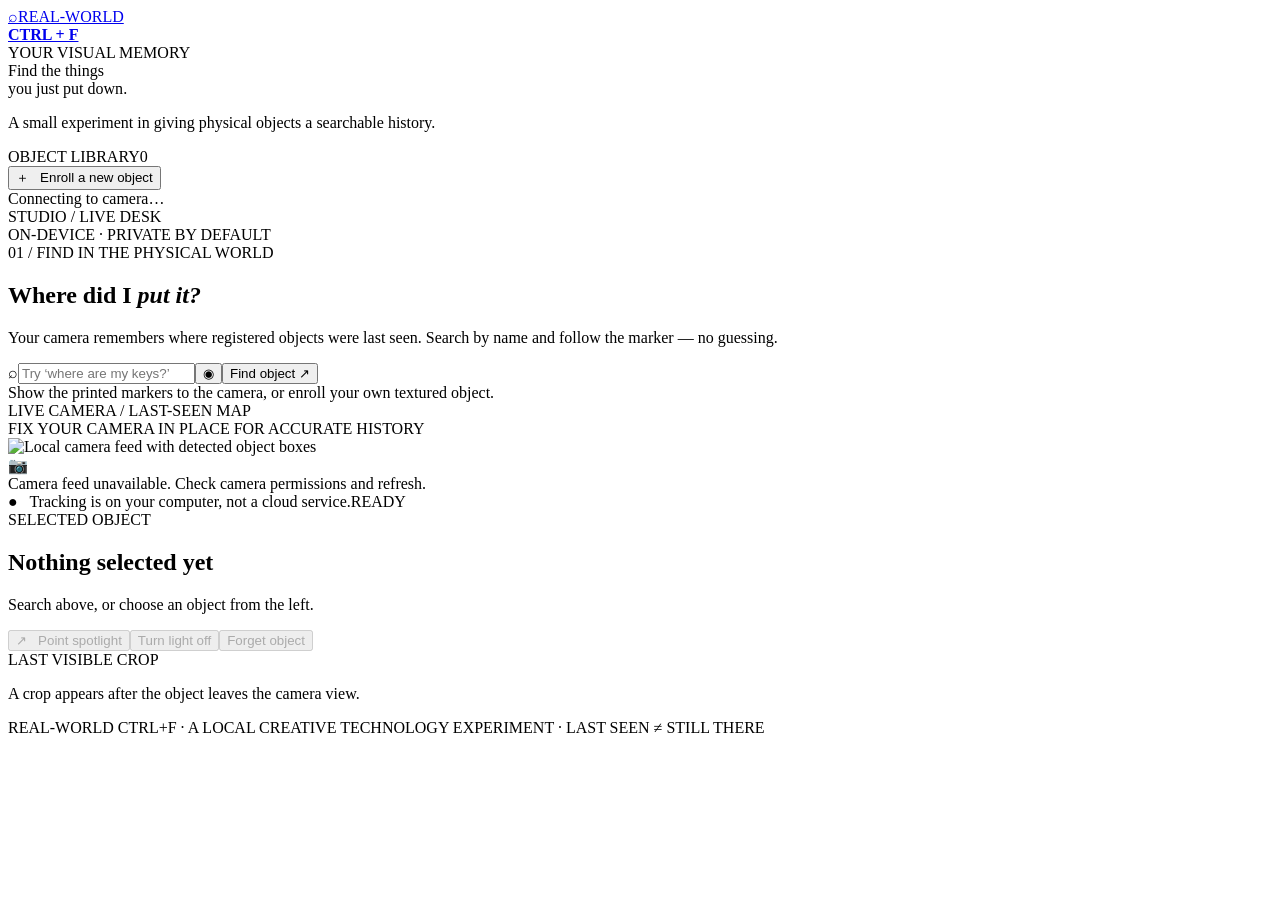
==== web/index.html @ 2c52d74b "Build local object-finding studio with enrollment, visual memory and optional ESP32 spotlight" ====
<!doctype html>
<html lang="en">
<head><meta charset="utf-8"><meta name="viewport" content="width=device-width,initial-scale=1">
<title>Real-World Ctrl+F · Your room has a search bar</title>
<link rel="stylesheet" href="/style.css"></head>
<body>
<div class="shell">
  <aside class="sidebar">
    <a class="brand" href="/" aria-label="Real-World Ctrl+F"><span class="logo">⌕</span><span>REAL-WORLD<br><strong>CTRL + F</strong></span></a>
    <div class="eyebrow">YOUR VISUAL MEMORY</div>
    <div class="intro">Find the things<br>you just put down<span>.</span></div>
    <p class="intro-note">A small experiment in giving physical objects a searchable history.</p>
    <div class="line"></div>
    <div class="listheading"><span>OBJECT LIBRARY</span><span id="count">0</span></div>
    <div id="objects" class="objects" aria-live="polite"></div>
    <button id="add" class="add">＋ &nbsp; Enroll a new object</button>
    <div class="sidebar-bottom"><div class="dot"></div><span id="camera-status">Connecting to camera…</span></div>
  </aside>
  <main class="main">
    <header class="top"><div class="crumb">STUDIO <span>/</span> LIVE DESK</div><div class="local"><i></i> ON-DEVICE · PRIVATE BY DEFAULT</div></header>
    <section class="hero"><div class="tag">01 / FIND IN THE PHYSICAL WORLD</div>
      <h1>Where did I <em>put it?</em></h1><p>Your camera remembers where registered objects were last seen. Search by name and follow the marker — no guessing.</p>
      <form id="search-form" class="search"><span class="search-icon">⌕</span><input id="search" autocomplete="off" maxlength="100" placeholder="Try ‘where are my keys?’" aria-label="Find an object"><button id="voice" type="button" title="Optional browser voice service; audio may be processed by your browser provider" class="voice" aria-label="Search by voice">◉</button><button type="submit">Find object <span>↗</span></button></form>
      <div id="message" class="message" role="status" aria-live="polite">Show the printed markers to the camera, or enroll your own textured object.</div>
    </section>
    <section class="stage"><div class="stage-top"><div><span class="live-dot"></span> LIVE CAMERA <span class="secondary">/ LAST-SEEN MAP</span></div><div class="stage-meta">FIX YOUR CAMERA IN PLACE FOR ACCURATE HISTORY</div></div>
      <div id="camera-frame" class="camera-frame"><img id="feed" src="/stream" alt="Local camera feed with detected object boxes"><div id="selection" class="selection" hidden></div><div id="camera-placeholder" class="placeholder">📷 <br>Camera feed unavailable. Check camera permissions and refresh.</div><div id="draw-hint" class="draw-hint" hidden>Drag a rectangle around your object — include its distinctive surface.</div></div>
      <div class="stage-foot"><span>● &nbsp; Tracking is on your computer, not a cloud service.</span><span id="last-refresh">READY</span></div></section>
    <section class="details"><div class="detail-main"><div class="eyebrow">SELECTED OBJECT</div><h2 id="selected-name">Nothing selected yet</h2><p id="selected-description">Search above, or choose an object from the left.</p><div id="selected-meta" class="meta"></div><div class="actions"><button id="point" disabled class="primary">↗ &nbsp; Point spotlight</button><button id="light-off" disabled class="ghost">Turn light off</button><button id="forget" disabled class="ghost danger">Forget object</button></div></div><div class="evidence"><div class="eyebrow">LAST VISIBLE CROP</div><img id="snapshot" alt="Last unobscured crop of object" hidden><p id="snapshot-note">A crop appears after the object leaves the camera view.</p></div></section>
    <footer>REAL-WORLD CTRL+F <span>·</span> A LOCAL CREATIVE TECHNOLOGY EXPERIMENT <span>·</span> LAST SEEN ≠ STILL THERE</footer>
  </main>
</div>
<dialog id="enroll-dialog"><form id="enroll-form" method="dialog"><div class="eyebrow">ENROLLMENT / 02</div><h2>Give that object a name.</h2><p>The selected image area will be used as your private visual template. Textured, detailed objects work better than plain plastic.</p><label for="object-name">NAME</label><input id="object-name" maxlength="45" minlength="2" required placeholder="e.g. My notebook"><label for="object-aliases">ALIASES <small>optional, comma separated</small></label><input id="object-aliases" placeholder="e.g. journal, diary"><div class="dialog-actions"><button type="button" id="cancel-enroll" class="ghost">Cancel</button><button type="submit" class="primary">Save this object ↗</button></div></form></dialog>
<script src="/client.js" defer></script>
</body></html>
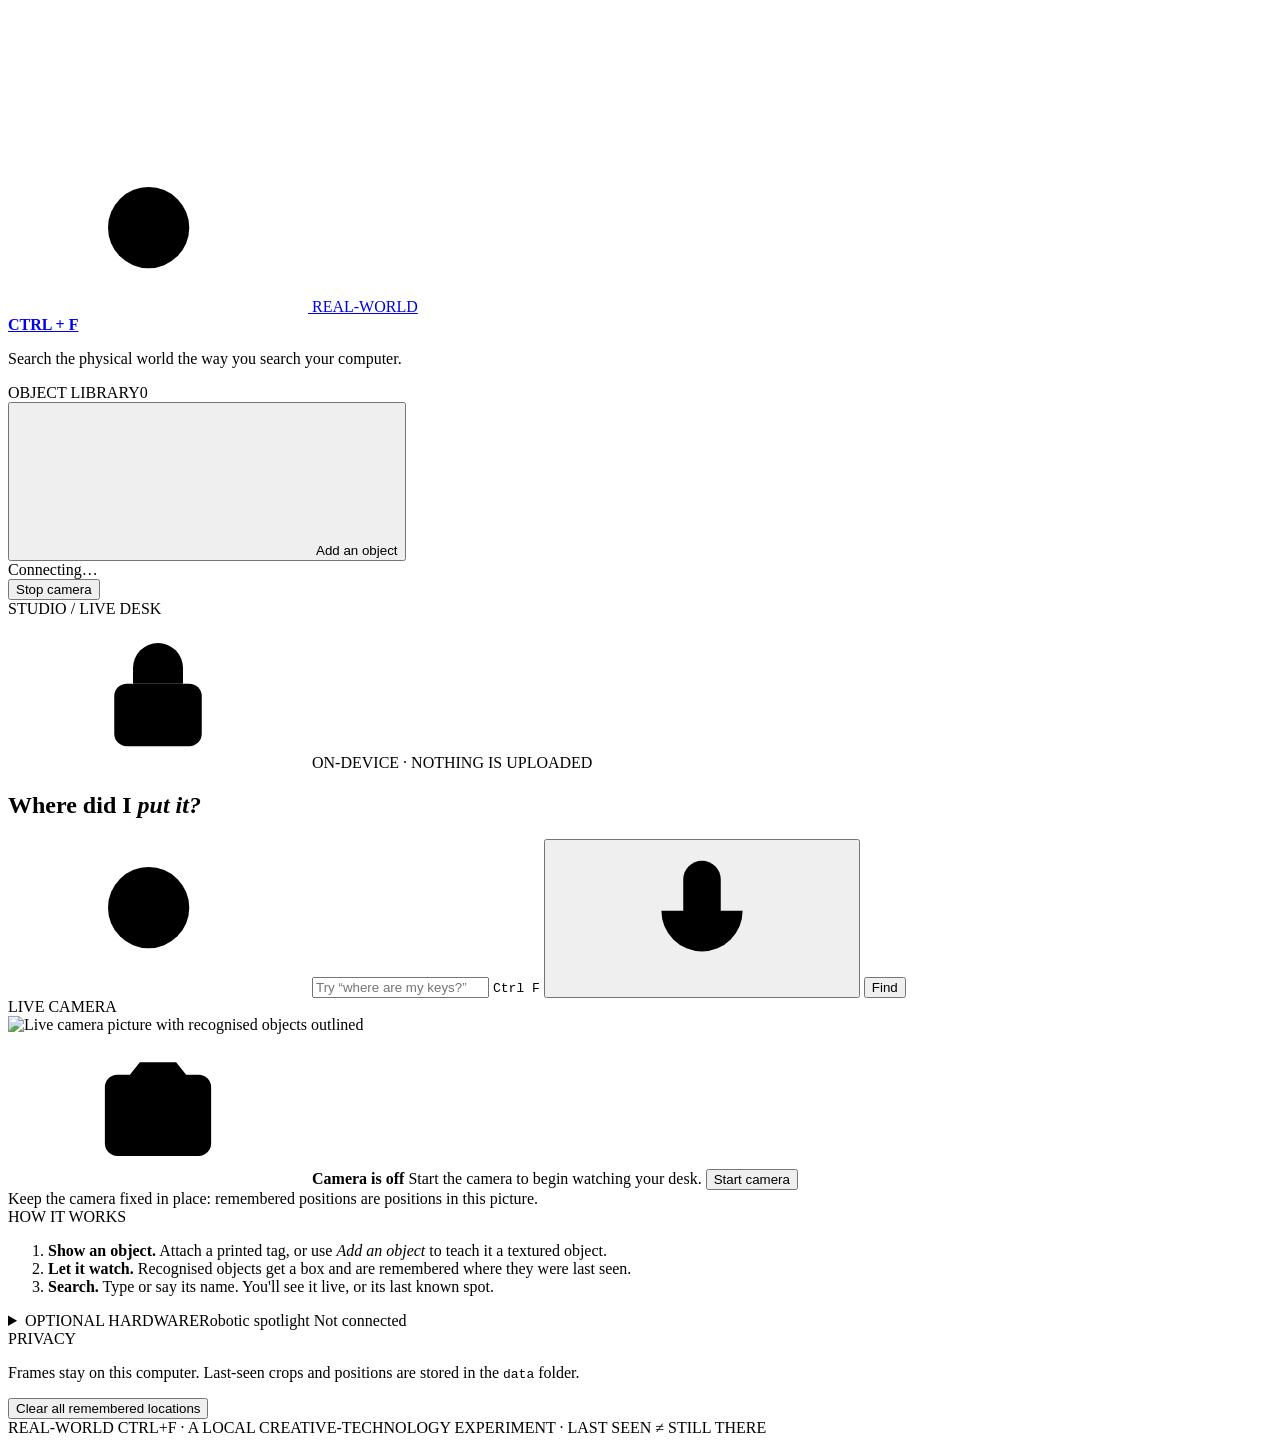
==== commit 33c96493: "Harden API, spotlight and firmware; redesign the browser studio - server: camera start/stop, frozen-" ====
--- a/web/index.html
+++ b/web/index.html
@@ -1,35 +1,246 @@
 <!doctype html>
 <html lang="en">
-<head><meta charset="utf-8"><meta name="viewport" content="width=device-width,initial-scale=1">
-<title>Real-World Ctrl+F · Your room has a search bar</title>
-<link rel="stylesheet" href="/style.css"></head>
+<head>
+<meta charset="utf-8">
+<meta name="viewport" content="width=device-width,initial-scale=1">
+<meta name="color-scheme" content="light">
+<title>Real-World Ctrl+F</title>
+<link rel="icon" href="/favicon.svg" type="image/svg+xml">
+<link rel="stylesheet" href="/style.css">
+</head>
 <body>
+<svg class="sprite" aria-hidden="true">
+  <symbol id="i-search" viewBox="0 0 24 24"><circle cx="10.5" cy="10.5" r="6.5"/><path d="m15.5 15.5 5 5"/></symbol>
+  <symbol id="i-mic" viewBox="0 0 24 24"><rect x="9" y="3" width="6" height="11" rx="3"/><path d="M5.5 11a6.5 6.5 0 0 0 13 0M12 17.5V21"/></symbol>
+  <symbol id="i-camera" viewBox="0 0 24 24"><path d="M3.5 8.5a2 2 0 0 1 2-2h2l1.6-2h5.8l1.6 2h2a2 2 0 0 1 2 2v9a2 2 0 0 1-2 2h-13a2 2 0 0 1-2-2z"/><circle cx="12" cy="13" r="3.6"/></symbol>
+  <symbol id="i-plus" viewBox="0 0 24 24"><path d="M12 5v14M5 12h14"/></symbol>
+  <symbol id="i-tag" viewBox="0 0 24 24"><rect x="4" y="4" width="16" height="16" rx="2"/><path d="M8 8h3v3H8zM13 13h3v3h-3zM13 8h3M8 16h3"/></symbol>
+  <symbol id="i-shape" viewBox="0 0 24 24"><path d="M4 8V4h4M16 4h4v4M20 16v4h-4M8 20H4v-4"/><circle cx="12" cy="12" r="3.5"/></symbol>
+  <symbol id="i-light" viewBox="0 0 24 24"><path d="M9 18h6M10 21h4M12 3a6 6 0 0 0-3.6 10.8c.6.5 1 1.2 1 2V16h5.2v-.2c0-.8.4-1.5 1-2A6 6 0 0 0 12 3z"/></symbol>
+  <symbol id="i-trash" viewBox="0 0 24 24"><path d="M4 7h16M9 7V4.5h6V7M6.5 7l1 13h9l1-13"/></symbol>
+  <symbol id="i-x" viewBox="0 0 24 24"><path d="m6 6 12 12M18 6 6 18"/></symbol>
+  <symbol id="i-stop" viewBox="0 0 24 24"><rect x="6.5" y="6.5" width="11" height="11" rx="1.5"/></symbol>
+  <symbol id="i-layers" viewBox="0 0 24 24"><path d="m12 3 9 5-9 5-9-5z"/><path d="m3 13 9 5 9-5"/></symbol>
+  <symbol id="i-lock" viewBox="0 0 24 24"><rect x="5" y="10.5" width="14" height="10" rx="2"/><path d="M8 10.5V8a4 4 0 0 1 8 0v2.5"/></symbol>
+</svg>
+
 <div class="shell">
-  <aside class="sidebar">
-    <a class="brand" href="/" aria-label="Real-World Ctrl+F"><span class="logo">⌕</span><span>REAL-WORLD<br><strong>CTRL + F</strong></span></a>
-    <div class="eyebrow">YOUR VISUAL MEMORY</div>
-    <div class="intro">Find the things<br>you just put down<span>.</span></div>
-    <p class="intro-note">A small experiment in giving physical objects a searchable history.</p>
-    <div class="line"></div>
-    <div class="listheading"><span>OBJECT LIBRARY</span><span id="count">0</span></div>
-    <div id="objects" class="objects" aria-live="polite"></div>
-    <button id="add" class="add">＋ &nbsp; Enroll a new object</button>
-    <div class="sidebar-bottom"><div class="dot"></div><span id="camera-status">Connecting to camera…</span></div>
+  <!-- ============================== LIBRARY ============================== -->
+  <aside class="sidebar" aria-label="Object library">
+    <a class="brand" href="/" aria-label="Real-World Ctrl+F home">
+      <span class="logo" aria-hidden="true"><svg><use href="#i-search"/></svg></span>
+      <span>REAL-WORLD<br><strong>CTRL + F</strong></span>
+    </a>
+    <p class="intro-note">Search the physical world the way you search your computer.</p>
+
+    <div class="listheading"><span>OBJECT LIBRARY</span><span id="count" class="count">0</span></div>
+    <div id="summary" class="summary" aria-live="polite"></div>
+    <div id="objects" class="objects" role="list"></div>
+    <button id="add" class="add" type="button"><svg><use href="#i-plus"/></svg>Add an object</button>
+
+    <div class="sidebar-bottom">
+      <div class="camera-line"><span id="camera-dot" class="dot"></span><span id="camera-status">Connecting…</span></div>
+      <button id="camera-toggle" class="ghost small" type="button">Stop camera</button>
+    </div>
   </aside>
+
+  <!-- ================================ MAIN ================================ -->
   <main class="main">
-    <header class="top"><div class="crumb">STUDIO <span>/</span> LIVE DESK</div><div class="local"><i></i> ON-DEVICE · PRIVATE BY DEFAULT</div></header>
-    <section class="hero"><div class="tag">01 / FIND IN THE PHYSICAL WORLD</div>
-      <h1>Where did I <em>put it?</em></h1><p>Your camera remembers where registered objects were last seen. Search by name and follow the marker — no guessing.</p>
-      <form id="search-form" class="search"><span class="search-icon">⌕</span><input id="search" autocomplete="off" maxlength="100" placeholder="Try ‘where are my keys?’" aria-label="Find an object"><button id="voice" type="button" title="Optional browser voice service; audio may be processed by your browser provider" class="voice" aria-label="Search by voice">◉</button><button type="submit">Find object <span>↗</span></button></form>
-      <div id="message" class="message" role="status" aria-live="polite">Show the printed markers to the camera, or enroll your own textured object.</div>
+    <header class="top">
+      <div class="crumb">STUDIO <span>/</span> LIVE DESK</div>
+      <div class="local"><svg><use href="#i-lock"/></svg> ON-DEVICE · NOTHING IS UPLOADED</div>
+    </header>
+
+    <section class="hero">
+      <h1>Where did I <em>put it?</em></h1>
+      <form id="search-form" class="search" role="search" autocomplete="off">
+        <svg class="search-icon" aria-hidden="true"><use href="#i-search"/></svg>
+        <input id="search" maxlength="100" placeholder="Try “where are my keys?”" aria-label="Find an object" enterkeyhint="search">
+        <kbd class="kbd" aria-hidden="true">Ctrl F</kbd>
+        <button id="voice" type="button" class="icon-btn" aria-label="Search by voice"><svg><use href="#i-mic"/></svg></button>
+        <button type="submit" class="primary">Find</button>
+      </form>
+      <div id="candidates" class="candidates" hidden></div>
     </section>
-    <section class="stage"><div class="stage-top"><div><span class="live-dot"></span> LIVE CAMERA <span class="secondary">/ LAST-SEEN MAP</span></div><div class="stage-meta">FIX YOUR CAMERA IN PLACE FOR ACCURATE HISTORY</div></div>
-      <div id="camera-frame" class="camera-frame"><img id="feed" src="/stream" alt="Local camera feed with detected object boxes"><div id="selection" class="selection" hidden></div><div id="camera-placeholder" class="placeholder">📷 <br>Camera feed unavailable. Check camera permissions and refresh.</div><div id="draw-hint" class="draw-hint" hidden>Drag a rectangle around your object — include its distinctive surface.</div></div>
-      <div class="stage-foot"><span>● &nbsp; Tracking is on your computer, not a cloud service.</span><span id="last-refresh">READY</span></div></section>
-    <section class="details"><div class="detail-main"><div class="eyebrow">SELECTED OBJECT</div><h2 id="selected-name">Nothing selected yet</h2><p id="selected-description">Search above, or choose an object from the left.</p><div id="selected-meta" class="meta"></div><div class="actions"><button id="point" disabled class="primary">↗ &nbsp; Point spotlight</button><button id="light-off" disabled class="ghost">Turn light off</button><button id="forget" disabled class="ghost danger">Forget object</button></div></div><div class="evidence"><div class="eyebrow">LAST VISIBLE CROP</div><img id="snapshot" alt="Last unobscured crop of object" hidden><p id="snapshot-note">A crop appears after the object leaves the camera view.</p></div></section>
-    <footer>REAL-WORLD CTRL+F <span>·</span> A LOCAL CREATIVE TECHNOLOGY EXPERIMENT <span>·</span> LAST SEEN ≠ STILL THERE</footer>
+
+    <div class="workspace">
+      <!-- ------------------------------ STAGE ------------------------------ -->
+      <section class="stage" aria-label="Camera">
+        <div class="stage-top">
+          <div class="stage-title"><span id="live-dot" class="live-dot"></span><span id="stage-mode">LIVE CAMERA</span></div>
+          <div id="scene-state" class="scene-state" title="The app checks whether the camera itself has moved"></div>
+        </div>
+        <div id="banner" class="banner" hidden></div>
+        <div class="stage-body">
+          <div id="media" class="media">
+            <img id="feed" alt="Live camera picture with recognised objects outlined">
+            <img id="still" alt="Frozen camera picture for drawing a selection" hidden>
+            <div id="overlay" class="overlay" aria-hidden="true"></div>
+            <div id="selection" class="selection" hidden></div>
+            <div id="placeholder" class="placeholder">
+              <svg><use href="#i-camera"/></svg>
+              <strong id="placeholder-title">Camera is off</strong>
+              <span id="placeholder-text">Start the camera to begin watching your desk.</span>
+              <button id="placeholder-start" class="primary" type="button">Start camera</button>
+            </div>
+          </div>
+        </div>
+        <div class="stage-foot"><span id="stage-hint">Keep the camera fixed in place: remembered positions are positions in this picture.</span><span id="fps"></span></div>
+      </section>
+
+      <!-- ----------------------------- DETAILS ----------------------------- -->
+      <section class="details" aria-label="Selected object">
+        <div id="detail-empty" class="card empty-card">
+          <div class="eyebrow">HOW IT WORKS</div>
+          <ol class="steps">
+            <li><b>Show an object.</b> Attach a printed tag, or use <i>Add an object</i> to teach it a textured object.</li>
+            <li><b>Let it watch.</b> Recognised objects get a box and are remembered where they were last seen.</li>
+            <li><b>Search.</b> Type or say its name. You'll see it live, or its last known spot.</li>
+          </ol>
+        </div>
+
+        <article id="detail" class="card detail" hidden>
+          <div class="detail-head">
+            <div>
+              <div id="detail-kind" class="eyebrow"></div>
+              <h2 id="detail-name"></h2>
+            </div>
+            <button id="detail-close" class="icon-btn" type="button" aria-label="Clear selection"><svg><use href="#i-x"/></svg></button>
+          </div>
+          <div id="detail-state" class="state-badge"></div>
+          <p id="detail-text" class="detail-text"></p>
+          <ul id="detail-reasons" class="reasons"></ul>
+          <figure id="snapshot-wrap" class="snapshot" hidden>
+            <img id="snapshot" alt="Last clear view of the object">
+            <figcaption id="snapshot-caption">Last clear view</figcaption>
+          </figure>
+          <dl id="detail-meta" class="meta"></dl>
+          <div class="actions">
+            <button id="point" class="primary" type="button" disabled><svg><use href="#i-light"/></svg>Point spotlight</button>
+            <button id="add-view" class="ghost" type="button" hidden><svg><use href="#i-layers"/></svg>Add another view</button>
+            <button id="forget" class="ghost danger" type="button"><svg><use href="#i-trash"/></svg><span>Forget</span></button>
+          </div>
+        </article>
+
+        <details id="spot-panel" class="card spot">
+          <summary><span class="eyebrow">OPTIONAL HARDWARE</span><span class="spot-title">Robotic spotlight <span id="spot-chip" class="chip">Not connected</span></span></summary>
+          <div id="spot-disconnected" class="spot-body">
+            <p class="muted">An ESP32 pan/tilt LED can point at an object's last known position. See the README for wiring.</p>
+            <div class="row">
+              <select id="spot-port" aria-label="Serial port"></select>
+              <button id="spot-refresh" class="ghost small" type="button">Refresh</button>
+            </div>
+            <input id="spot-port-manual" placeholder="or type a port, e.g. COM3" aria-label="Serial port name">
+            <button id="spot-connect" class="primary wide" type="button">Connect</button>
+          </div>
+          <div id="spot-connected" class="spot-body" hidden>
+            <p id="spot-info" class="muted"></p>
+            <p id="spot-cal-warning" class="warn-note" hidden>Not calibrated yet — the light will not point at the right place until you calibrate the four corners below.</p>
+            <div class="row">
+              <button id="spot-light" class="ghost small" type="button">Light on</button>
+              <button id="spot-home" class="ghost small" type="button">Centre</button>
+              <button id="spot-disconnect" class="ghost small" type="button">Disconnect</button>
+            </div>
+            <details class="calib">
+              <summary>Calibrate</summary>
+              <p class="muted">Nudge the light until it points at a corner of the camera picture, then save that corner. Repeat for all four.</p>
+              <div class="jog">
+                <button type="button" data-jog="tilt:-1" aria-label="Tilt up">▲</button>
+                <button type="button" data-jog="pan:1" aria-label="Pan left">◀</button>
+                <output id="spot-angles">–</output>
+                <button type="button" data-jog="pan:-1" aria-label="Pan right">▶</button>
+                <button type="button" data-jog="tilt:1" aria-label="Tilt down">▼</button>
+              </div>
+              <label class="step">Step <select id="spot-step"><option>1</option><option selected>5</option><option>15</option></select> °</label>
+              <div class="corners">
+                <button type="button" class="ghost small" data-corner="tl">Save top-left</button>
+                <button type="button" class="ghost small" data-corner="tr">Save top-right</button>
+                <button type="button" class="ghost small" data-corner="bl">Save bottom-left</button>
+                <button type="button" class="ghost small" data-corner="br">Save bottom-right</button>
+              </div>
+              <label class="toggle"><input id="aim-mode" type="checkbox"> Test: click the camera picture to aim there</label>
+            </details>
+          </div>
+        </details>
+
+        <div class="privacy card">
+          <div class="eyebrow">PRIVACY</div>
+          <p class="muted">Frames stay on this computer. Last-seen crops and positions are stored in the <code>data</code> folder.</p>
+          <button id="clear-memory" class="ghost small danger" type="button">Clear all remembered locations</button>
+        </div>
+      </section>
+    </div>
+    <footer>REAL-WORLD CTRL+F <span>·</span> A LOCAL CREATIVE-TECHNOLOGY EXPERIMENT <span>·</span> LAST SEEN ≠ STILL THERE</footer>
   </main>
 </div>
-<dialog id="enroll-dialog"><form id="enroll-form" method="dialog"><div class="eyebrow">ENROLLMENT / 02</div><h2>Give that object a name.</h2><p>The selected image area will be used as your private visual template. Textured, detailed objects work better than plain plastic.</p><label for="object-name">NAME</label><input id="object-name" maxlength="45" minlength="2" required placeholder="e.g. My notebook"><label for="object-aliases">ALIASES <small>optional, comma separated</small></label><input id="object-aliases" placeholder="e.g. journal, diary"><div class="dialog-actions"><button type="button" id="cancel-enroll" class="ghost">Cancel</button><button type="submit" class="primary">Save this object ↗</button></div></form></dialog>
+
+<!-- Add-object chooser -->
+<dialog id="add-dialog" class="sheet">
+  <form method="dialog">
+    <div class="eyebrow">ADD AN OBJECT</div>
+    <h2>How should it be recognised?</h2>
+    <button class="choice" value="draw" type="submit">
+      <svg><use href="#i-shape"/></svg>
+      <span><b>Draw around it</b><small>For flat, textured, matte things: book covers, boxes, printed coasters. Works without a tag, less reliably.</small></span>
+    </button>
+    <button class="choice" value="tag" type="submit">
+      <svg><use href="#i-tag"/></svg>
+      <span><b>Use a printed tag</b><small>Most dependable. Attach a spare tag from <code>make_markers.py</code> to anything — keys, earphones, a USB stick.</small></span>
+    </button>
+    <div class="dialog-actions"><button class="ghost" value="cancel" type="submit">Cancel</button></div>
+  </form>
+</dialog>
+
+<!-- Name a drawn object -->
+<dialog id="enroll-dialog">
+  <form id="enroll-form" method="dialog">
+    <div class="eyebrow">NAME IT</div>
+    <h2>What is this?</h2>
+    <img id="enroll-preview" class="enroll-preview" alt="Selected area">
+    <label for="object-name">Name</label>
+    <input id="object-name" maxlength="45" minlength="2" required placeholder="e.g. Blue notebook">
+    <label for="object-aliases">Other names <small>optional, comma separated</small></label>
+    <input id="object-aliases" placeholder="e.g. journal, diary">
+    <p id="enroll-error" class="form-error" role="alert" hidden></p>
+    <div class="dialog-actions">
+      <button type="button" id="enroll-cancel" class="ghost">Back</button>
+      <button type="submit" id="enroll-save" class="primary">Save object</button>
+    </div>
+  </form>
+</dialog>
+
+<!-- Register a printed tag -->
+<dialog id="tag-dialog">
+  <form id="tag-form" method="dialog">
+    <div class="eyebrow">PRINTED TAG</div>
+    <h2>Name a tag</h2>
+    <p id="tag-help" class="muted">Hold an unused printed tag in front of the camera. It will appear here.</p>
+    <div id="tag-list" class="tag-list" role="radiogroup" aria-label="Tags in view"></div>
+    <label for="tag-name">Name</label>
+    <input id="tag-name" maxlength="45" minlength="2" required placeholder="e.g. Wallet">
+    <label for="tag-aliases">Other names <small>optional, comma separated</small></label>
+    <input id="tag-aliases" placeholder="e.g. purse">
+    <p id="tag-error" class="form-error" role="alert" hidden></p>
+    <div class="dialog-actions">
+      <button type="button" id="tag-cancel" class="ghost">Cancel</button>
+      <button type="submit" class="primary">Register tag</button>
+    </div>
+  </form>
+</dialog>
+
+<!-- Generic confirmation -->
+<dialog id="confirm-dialog">
+  <form method="dialog">
+    <h2 id="confirm-title">Are you sure?</h2>
+    <p id="confirm-text" class="muted"></p>
+    <div class="dialog-actions">
+      <button class="ghost" value="cancel" type="submit">Cancel</button>
+      <button id="confirm-ok" class="primary" value="ok" type="submit">Confirm</button>
+    </div>
+  </form>
+</dialog>
+
+<div id="toasts" class="toasts" role="status" aria-live="polite"></div>
 <script src="/client.js" defer></script>
-</body></html>
+</body>
+</html>
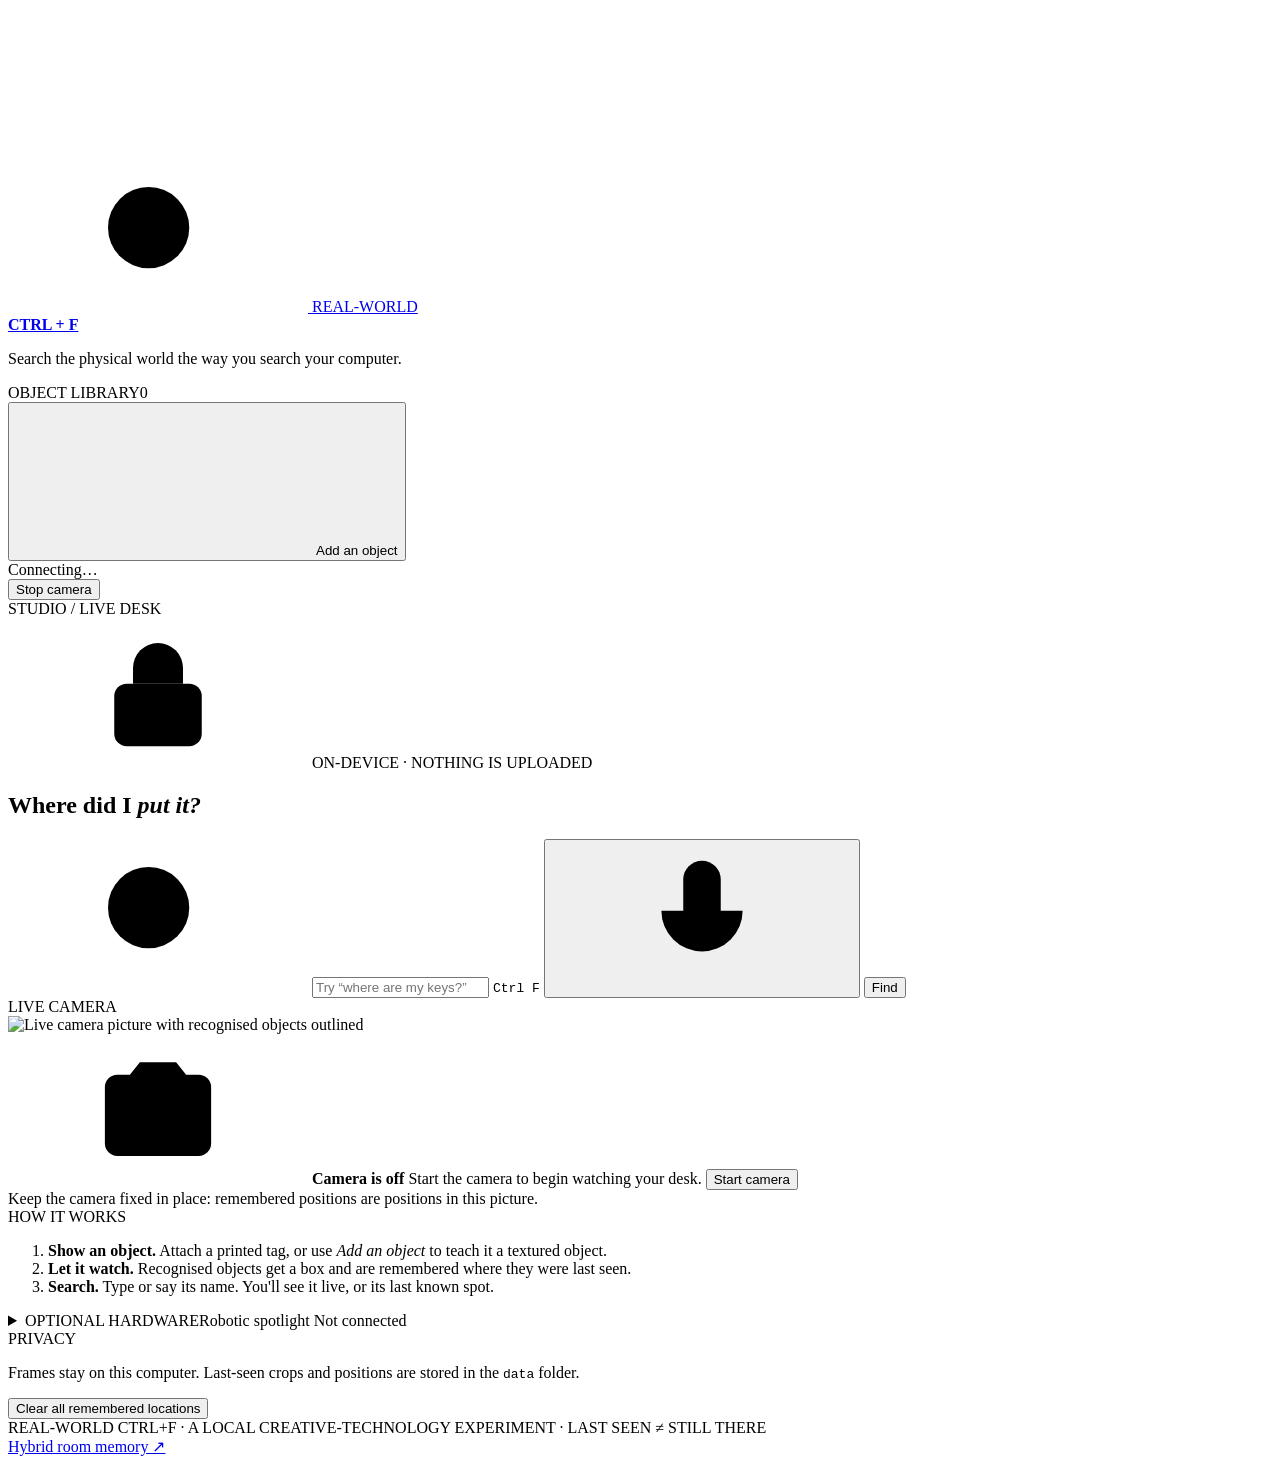
==== commit 3c116b9a: "Link main studio to hybrid room memory" ====
--- a/web/index.html
+++ b/web/index.html
@@ -242,5 +242,5 @@
 
 <div id="toasts" class="toasts" role="status" aria-live="polite"></div>
 <script src="/client.js" defer></script>
-</body>
+<a class="hybrid-floating" href="/hybrid">Hybrid room memory ↗</a></body>
 </html>
